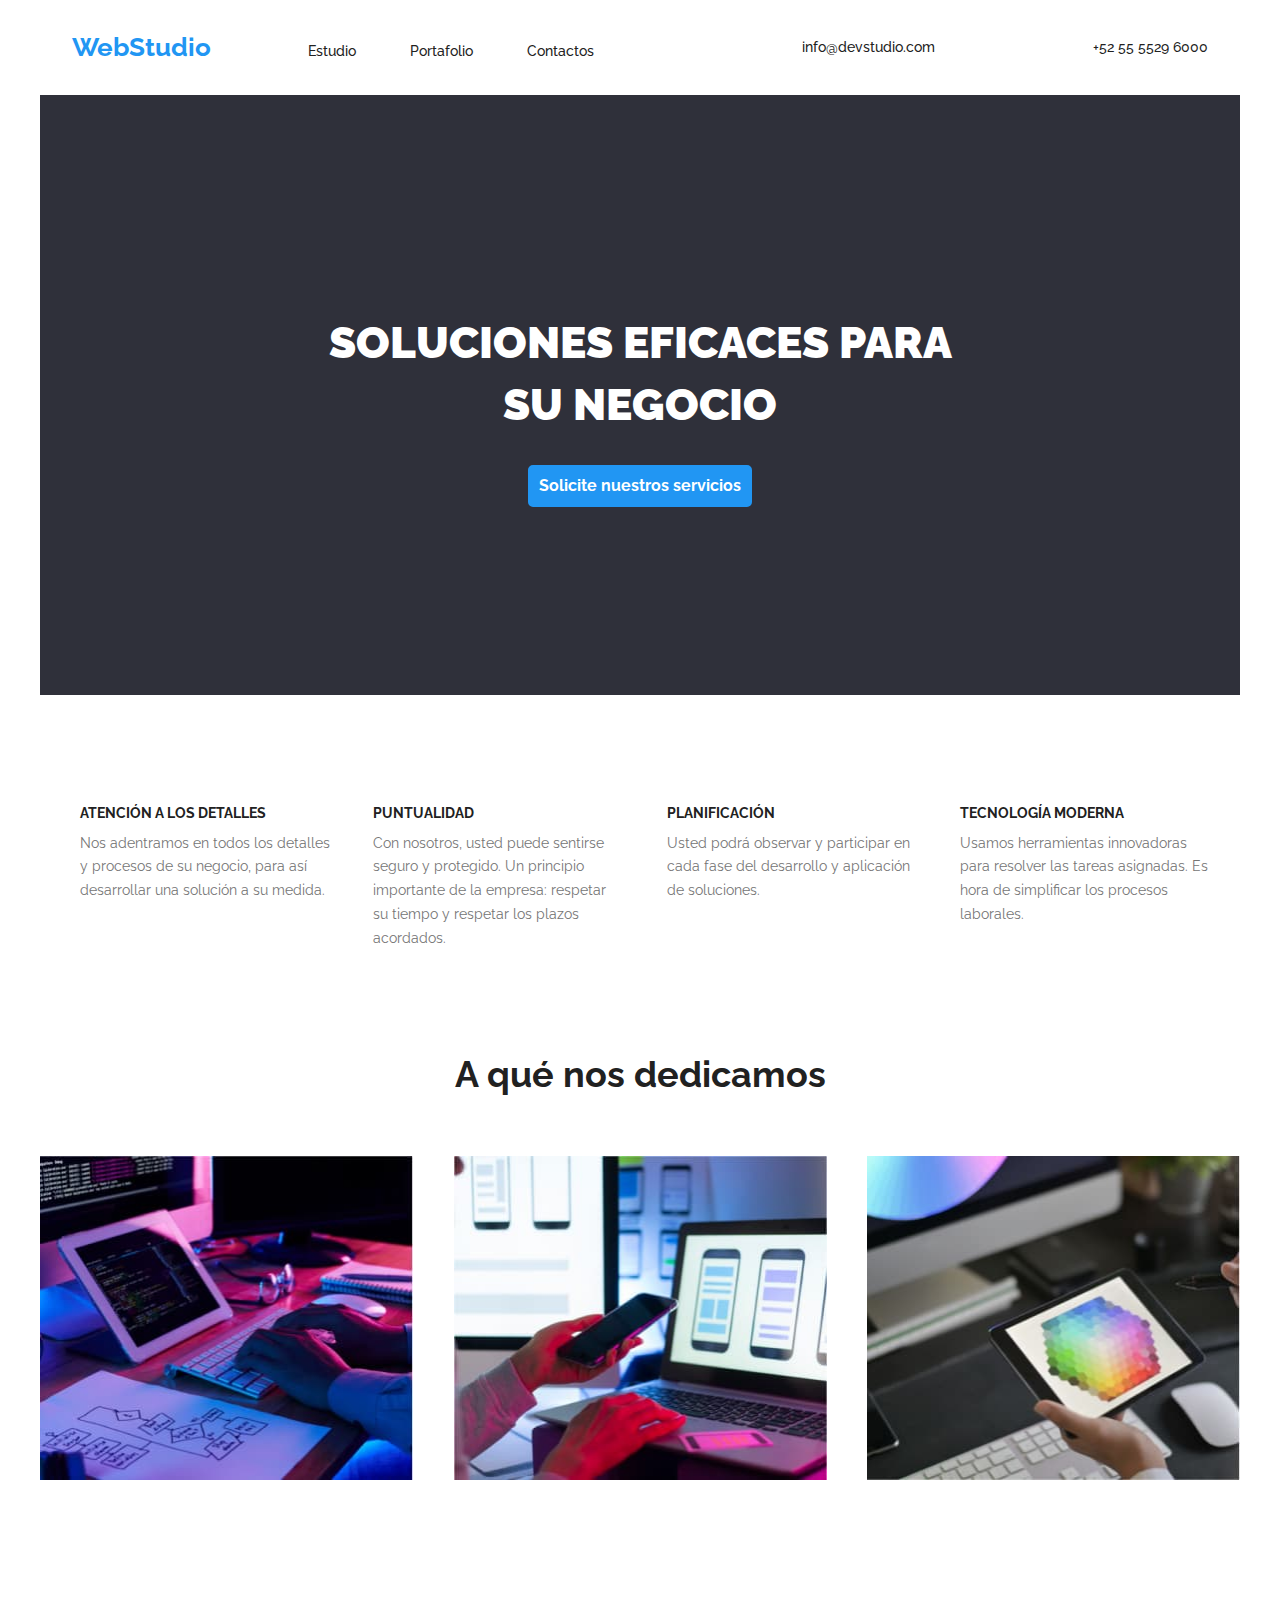
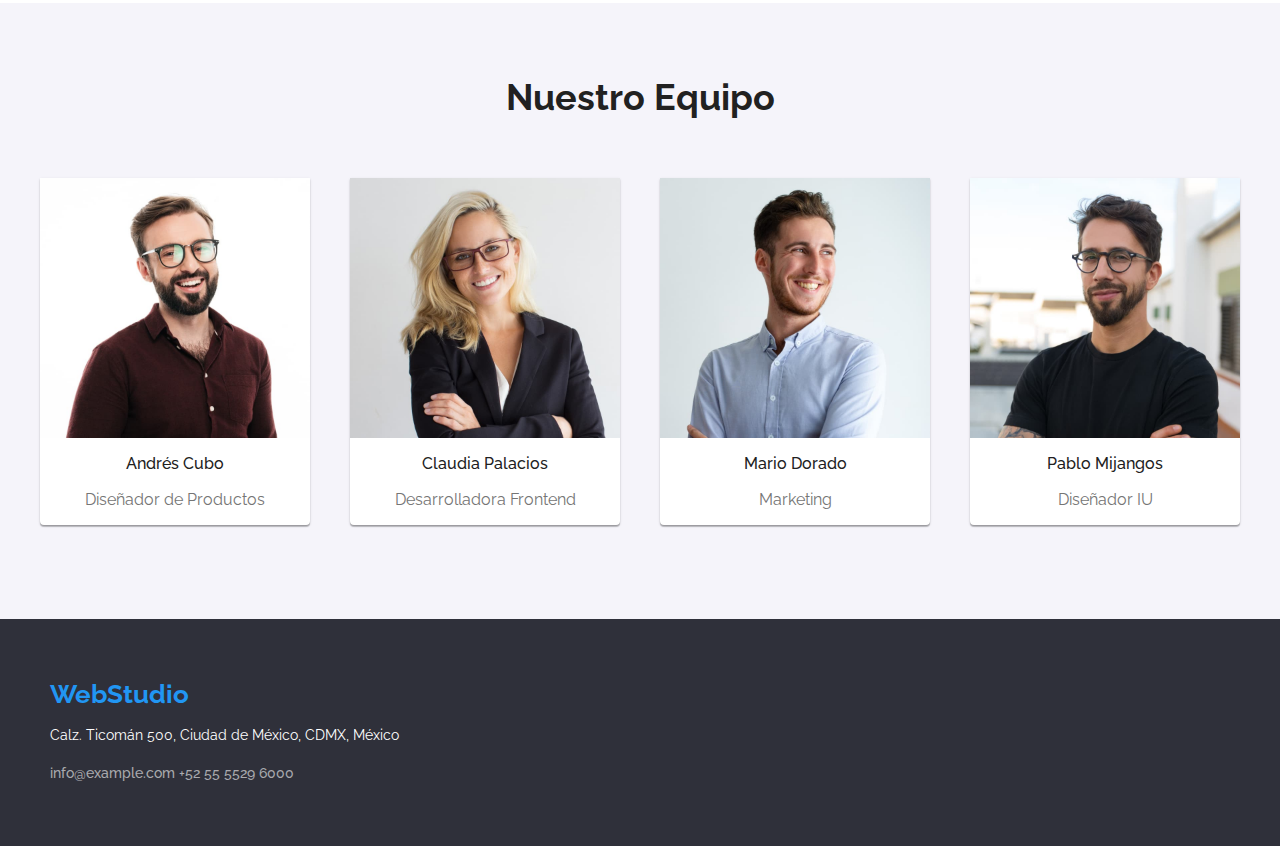
==== index.html @ 9aca6846 "files" ====
<!DOCTYPE html>
<html lang="es">
  <head>
    <meta charset="utf-8" />
    <meta http-equiv="X-UA-Compatible" content="IE=edge" />
    <title>Web Studio</title>
    <meta name="description" content="webstudioproject" />
    <meta name="viewport" content="width=device-width, initial-scale=1" />
    <link
      rel="stylesheet"
      href="https://cdnjs.cloudflare.com/ajax/libs/modern-normalize/1.0.0/modern-normalize.min.css"
    />
    <link rel="stylesheet" href="css/styles.css" />
    <link
      href="https://fonts.googleapis.com/css2?family=Raleway:wght@700&family=Roboto:wght@400;500;700;900&display=swap"
      rel="stylesheet"
    />
  </head>

  <body>
    <!-- Encabezado de la página -->
    <header>
      <div class="container nav-container">
        <nav>
          <!-- Navegación a otros sitios -->
          <a class="logo" href="/">WebStudio</a>
          <a class="active-link" href="index.html">Estudio</a>
          <a class="active-link" href="portfolio.html">Portafolio</a>
          <a class="active-link" href="">Contactos</a>
        </nav>

        <a class="contact-link" href="mailto:info@devstudio.com"
          >info@devstudio.com</a
        >
        <a class="contact-link" href="tel:+525555296000">+52 55 5529 6000</a>
      </div>
    </header>

    <!-- Contenido único de la página -->
    <main>
      <div class="container title-container">
        <h1 class="h1-title">Soluciones eficaces para su negocio</h1>
        <button class="button-index" type="button">
          Solicite nuestros servicios
        </button>
      </div>

      <!-- Valores de la compañía -->

      <section class="container">
        <div>
          <ul class="values-container">
            <li class="values">Atención a los detalles</li>
            <li class="values">Puntualidad</li>
            <li class="values">Planificación</li>
            <li class="values">Tecnología Moderna</li>
            <li class="values-description">
              Nos adentramos en todos los detalles y procesos de su negocio,
              para así desarrollar una solución a su medida.
            </li>
            <li class="values-description">
              Con nosotros, usted puede sentirse seguro y protegido. Un
              principio importante de la empresa: respetar su tiempo y respetar
              los plazos acordados.
            </li>
            <li class="values-description">
              Usted podrá observar y participar en cada fase del desarrollo y
              aplicación de soluciones.
            </li>
            <li class="values-description">
              Usamos herramientas innovadoras para resolver las tareas
              asignadas. Es hora de simplificar los procesos laborales.
            </li>
          </ul>
        </div>
      </section>

      <!-- A qué nos dedicamos -->

      <section class="container">
        <h2 class="h2-title">A qué nos dedicamos</h2>
        <div class="devices-images">
          <img
            src="images/imagen.jpg"
            alt="Sobre el escritorio, una tablet, teclado y manos digitando"
            width="373"
            height="324"
          />
          <img
            src="images/imagen1.jpg"
            alt="Un par de manos, una digitando en un portátil y la otra sosteniendo un celular"
            width="373"
            height="324"
          />
          <img
            src="images/imagen2.jpg"
            alt="Una tablet con fondo de colores"
            width="373"
            height="324"
          />
        </div>
      </section>

      <!-- Nuestro Equipo -->

      <section class="member-container">
        <div class="container">
          <h2 class="h2-title">Nuestro Equipo</h2>
          <div class="members-section">
            <div class="member-card">
              <img
                class="member-image"
                src="images/imagen3.jpg"
                alt="Foto de Andrés Cubo"
                width="270"
                height="260"
              />
              <h3 class="team-members">Andrés Cubo</h3>
              <p class="position">Diseñador de Productos</p>
            </div>
            <div class="member-card">
              <img
                class="member-image"
                src="images/imagen4.jpg"
                alt="Foto de Carla Palacios"
                width="270"
                height="260"
              />
              <h3 class="team-members">Claudia Palacios</h3>
              <p class="position">Desarrolladora Frontend</p>
            </div>
            <div class="member-card">
              <img
                class="member-image"
                src="images/imagen5.jpg"
                alt="Foto de Mario Dorado"
                width="270"
                height="260"
              />
              <h3 class="team-members">Mario Dorado</h3>
              <p class="position">Marketing</p>
            </div>
            <div class="member-card">
              <img
                class="member-image"
                src="images/imagen6.jpg"
                alt="Foto de Pablo Mijangos"
                width="270"
                height="260"
              />
              <h3 class="team-members">Pablo Mijangos</h3>
              <p class="position">Diseñador IU</p>
            </div>
          </div>
        </div>
      </section>
    </main>

    <!-- Pie de página -->

    <footer class="footer-container">
      <div class="container">
        <a class="logo" href="/">WebStudio</a>
        <address class="add">
          <p>Calz. Ticomán 500, Ciudad de México, CDMX, México</p>
          <a class="footer-contact-link" href="mailto:info@example.com"
            >info@example.com</a
          >
          <a class="footer-contact-link" href="tel:+525555296000"
            >+52 55 5529 6000</a
          >
        </address>
      </div>
    </footer>
  </body>
</html>
---- css/styles.css ----
body{
    color: #212121;
    font-family: 'Roboto', sans-serif;
    font-family: 'Raleway', sans-serif;
}

.container{
    width: 1200px;
    margin-left: auto;
    margin-right: auto;
}

/*Navegación a otros sitios*/

.nav-container{
    display: flex;
    padding: 32px;
    justify-content: space-between; 
    align-items: center;
}

.logo{
    color: #2196F3;
    font-family: Raleway !important;
    font-size: 26px;
    font-weight: 700;
    line-height: 1.2;
    text-decoration: none;
    margin-right: 93px;
}
.active-link{
    color: #212121;
    font-size: 14px;
    font-weight: 500;
    line-height: 1.2;
    text-decoration: none;
    margin-right: 50px;
}
.active-link:hover{
    color: #2196F3;
}

.contact-link{
    color: #212121;
    font-size: 14px;
    line-height: 1.2;
    font-weight: 500;
    text-decoration: none;
}

.contact-link:hover{
    color: #2196F3;
}

/*--------------------*/
/*Index*/
/*--------------------*/

/* Contenido único de la página*/

.title-container {
    display: flex;
    height: 600px;
    background-color: #2F303A;
    justify-content: center;
    align-items: center;
    flex-direction: column;
}
.h1-title{
    color: #FFFFFF;
    font-size: 44px;
    font-weight: 900;
    line-height: 1.4;
    text-transform: uppercase;
    text-align: center;
    padding-right: 280px;
    padding-left: 280px;
}

.button-index{
    color: #FFFFFF;
    background-color: #2196F3;
    border: 5px solid #2196F3;
    border-radius: 5px;
    font-size: 16px;
    line-height: 1.9;
    font-weight: 700;
    cursor: pointer;
    
}

/*Valores de la compañía*/

.values-container{
    display: flex;
    margin-right: 30px;
    padding-top: 95px;
    flex-direction: row;
    justify-content: space-between;
    flex-wrap: wrap;
   
}
.values{
    width: 250px;
    display: block;
    font-size: 14px;
    font-weight: 700;
    line-height: 1.1;
    text-transform: uppercase;
    padding-bottom: 10px;
}

.values-description{
    width: 250px;
    display: block;
    color: #757575 !important;
    font-size: 14px;
    line-height: 1.7;
}

/*Secciones*/

.h2-title{
    font-weight: 700;
    font-size: 36px;
    line-height: 1.2px;
    text-align: center;
    padding-top: 94px;
    padding-bottom: 50px;
}

.devices-images{
    display: flex;
    padding-bottom: 94px;
    justify-content: space-between;
}

.member-container{
    background-color:#F5F4FA;
}
.members-section{
    padding-bottom: 94px;
    display: flex;
    justify-content: space-between;
}

.member-card{
    box-sizing: border-box;
    width: 270px;
    background: #FFFFFF;
    box-shadow: 0px 1px 3px rgba(0, 0, 0, 0.12), 0px 1px 1px rgba(0, 0, 0, 0.14), 0px 2px 1px rgba(0, 0, 0, 0.2);
    border-radius: 0px 0px 4px 4px;
}

.member-image{
    display: block;
}

.team-members{
    font-weight: 500;
    font-size: 16px;
    line-height: 1.2;
    text-align: center;
}

.position{
    color: #757575;
    font-weight: 400;
    font-size: 16px;
    line-height: 1.2;
    text-align: center;
}

/*Pie de página*/

.footer-container{
    display: flex;
    padding-top: 60px;
    padding-bottom: 60px;
    padding-left: 20px;
    background-color: #2F303A;
    flex-wrap: wrap;
}

.add{
    color:#FFFFFF;
    font-style: normal;
    font-size: 14px;
    line-height: 1.7;
}

.footer-contact-link{
    color: rgba(255, 255, 255, 0.6);;
    font-style: normal;
    font-size: 14px;
    line-height: 1.2;
    font-weight: 500;
    text-decoration: none;
}

/*--------------------*/
/*Portfolio*/
/*--------------------*/

/*Contenido único de la página*/

.buttons{
    display: flex;
    margin-top: 106px;
    padding-bottom: 56px;
    justify-content: center;
    flex-basis: calc((100%-32px)/5);
}
.active-button{
    font-family: 'Roboto';
    font-size: 16px;
    line-height: 1.6;
    font-weight: 500;
    border:0;
    border-radius: 4px;
    padding: 6px 24px;
    margin-right: 8px;
}

.active-button:hover{
    color: #FFFFFF;
    background-color: #2196F3;
    cursor: pointer;
    box-shadow: 0px 3px 1px rgba(0, 0, 0, 0.1), 0px 1px 2px rgba(0, 0, 0, 0.08), 0px 2px 2px rgba(0, 0, 0, 0.12);
}

/*Secciones*/

.project-container{
    display: flex;
    padding: 20px;
    padding-bottom: 90px;
    flex-wrap: wrap;
    gap: 20px;
}

.card{
    box-sizing: border-box;
    width: 370px;
    background: #FFFFFF;
    border: 1px solid #EEEEEE;
    
}

.card:hover{
    cursor: pointer;
    box-shadow: 0px 1px 1px rgba(0, 0, 0, 0.12), 0px 4px 4px rgba(0, 0, 0, 0.06), 1px 4px 6px rgba(0, 0, 0, 0.16);
}

.card-image{
    display: block;
}

.card-heading{
    padding-right: 24px;
    padding-left: 24px;
}

.list-title{
    font-weight: 700;
    font-size: 18px;
    line-height: 2;
}

.list-description{
    color: #757575 !important;
    font-size: 16px;
    line-height: 1.9;
}

/*Pie de página*/

.social-media{
    display: flex;
    justify-content: center;
    align-self: flex-start;
    color: #FFFFFF;
    background-color: #2F303A;
    font-weight: 700;
    font-size: 14px;
    line-height: 1.1;
    text-transform: uppercase;
}
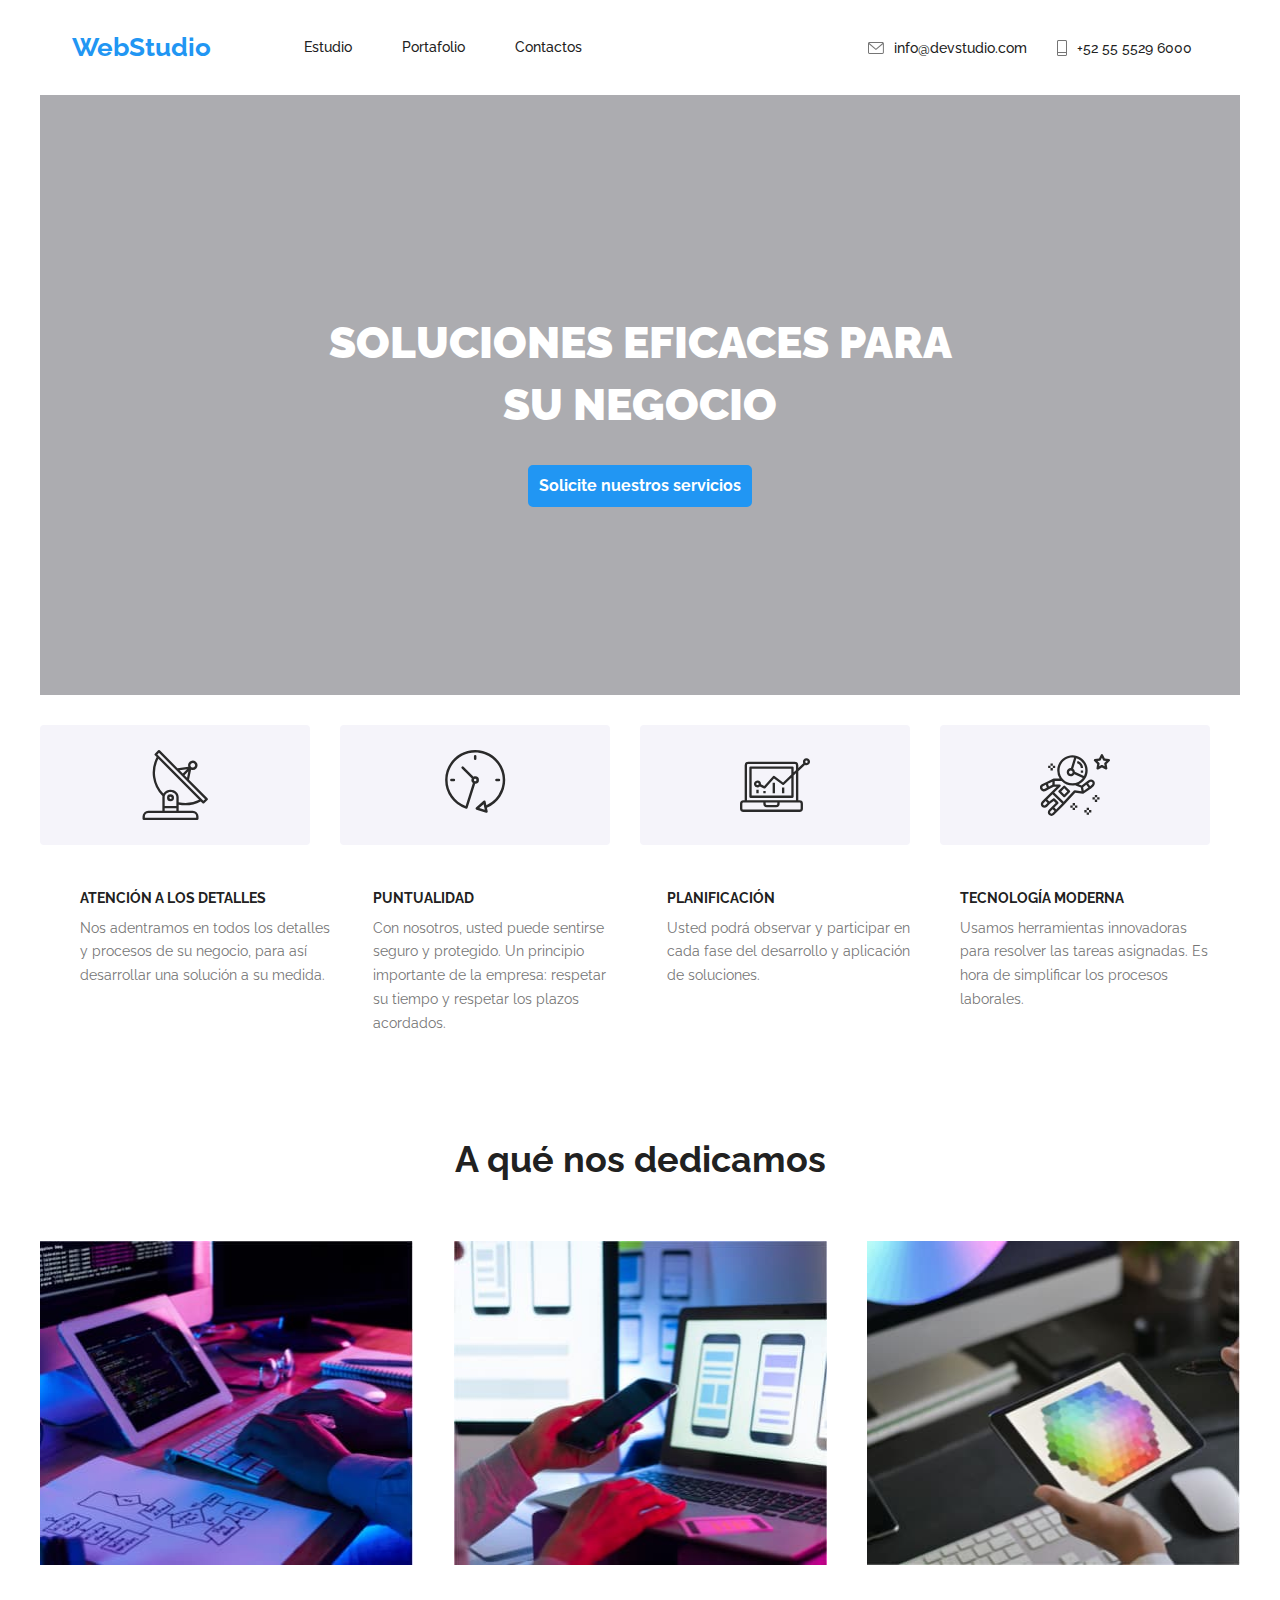
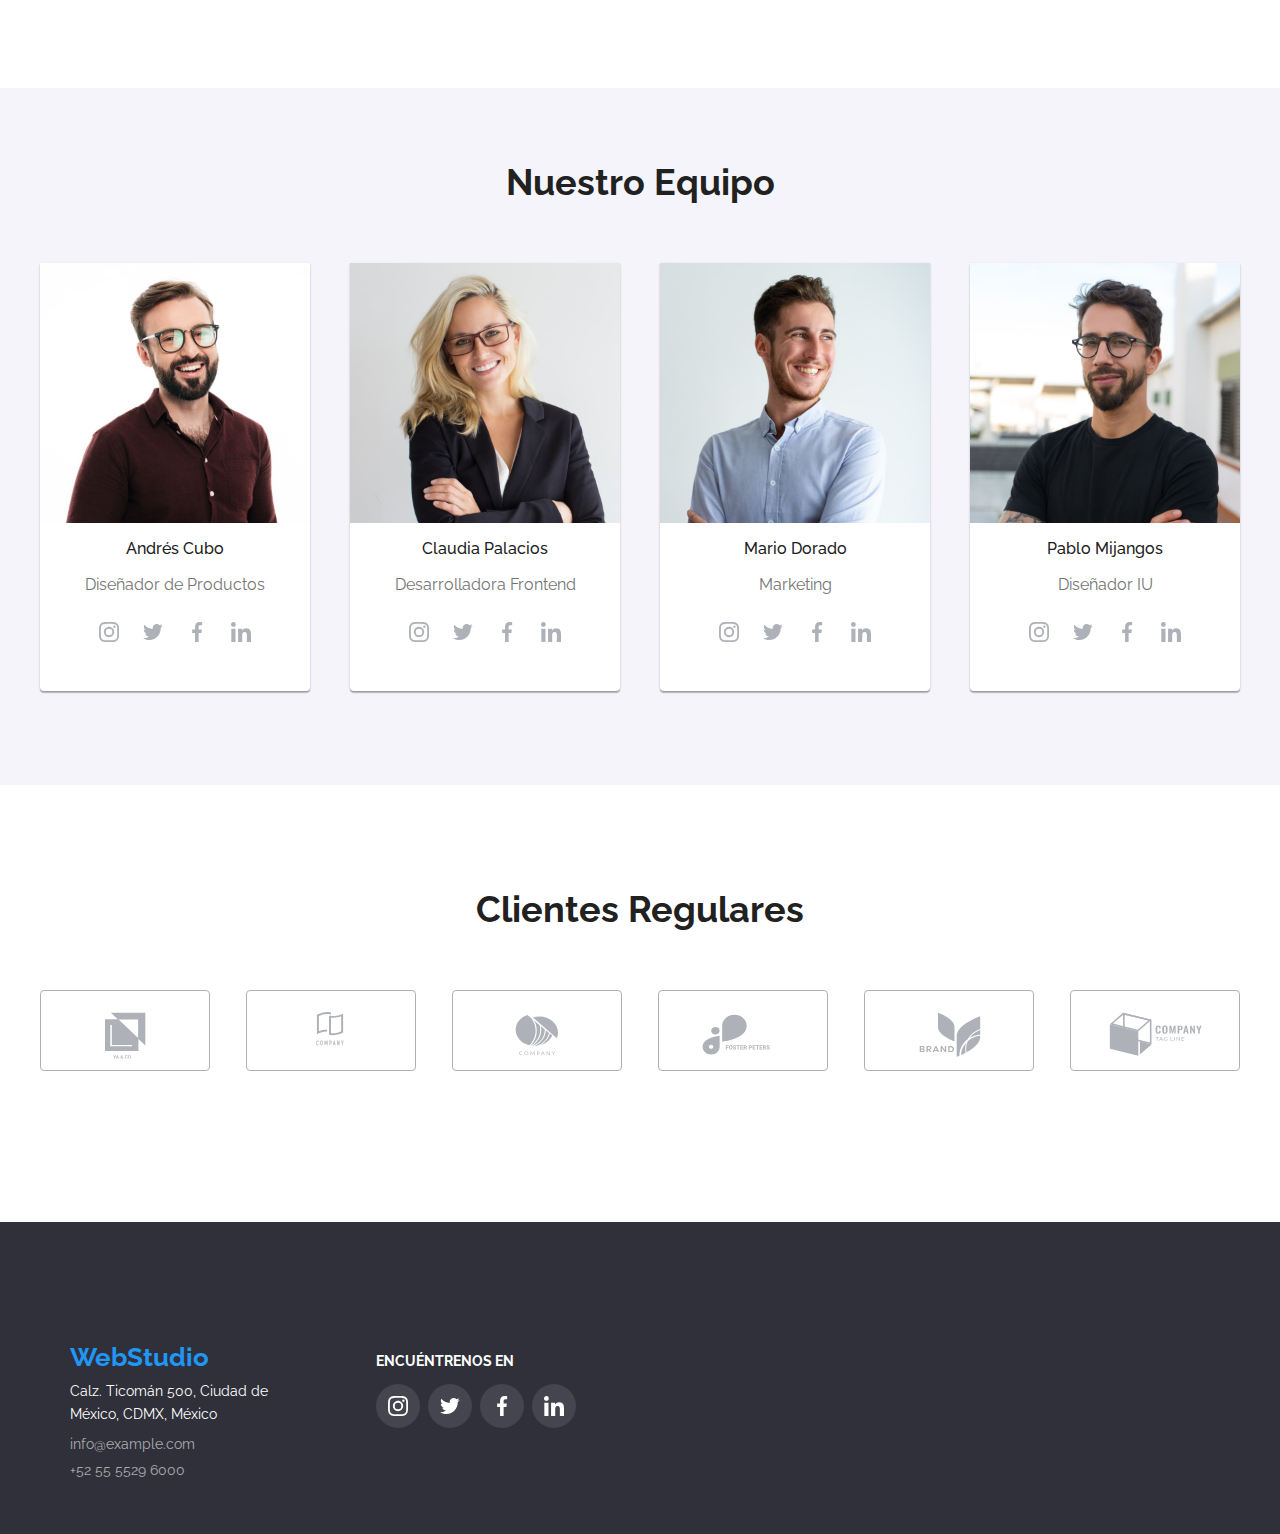
==== commit c78a942c: "svg" ====
--- a/index.html
+++ b/index.html
@@ -20,8 +20,8 @@
   <body>
     <!-- Encabezado de la página -->
     <header>
-      <div class="container nav-container">
-        <nav>
+      <div class="container">
+        <nav class="nav-container">
           <!-- Navegación a otros sitios -->
           <a class="logo" href="/">WebStudio</a>
           <a class="active-link" href="index.html">Estudio</a>
@@ -29,47 +29,104 @@
           <a class="active-link" href="">Contactos</a>
         </nav>
 
-        <a class="contact-link" href="mailto:info@devstudio.com"
-          >info@devstudio.com</a
-        >
-        <a class="contact-link" href="tel:+525555296000">+52 55 5529 6000</a>
+        <div class="contact-container">
+          <svg class="icon" width="16" height="16">
+            <use href="./images/symbol-defs.svg#icon-mail"></use>
+          </svg>
+          <a class="contact-link" href="mailto:info@devstudio.com"
+            >info@devstudio.com</a
+          >
+          <svg class="icon" width="10" height="16">
+            <use href="./images/symbol-defs.svg#icon-cel"></use>
+          </svg>
+          <a class="contact-link" href="tel:+525555296000">+52 55 5529 6000</a>
+        </div>
       </div>
     </header>
 
     <!-- Contenido único de la página -->
     <main>
-      <div class="container title-container">
-        <h1 class="h1-title">Soluciones eficaces para su negocio</h1>
-        <button class="button-index" type="button">
-          Solicite nuestros servicios
-        </button>
+      <div class="container-fluid">
+        <div class="container title-container">
+          <h1 class="h1-title">Soluciones eficaces para su negocio</h1>
+          <button class="button-index" type="button">
+            Solicite nuestros servicios
+          </button>
+        </div>
       </div>
 
       <!-- Valores de la compañía -->
 
       <section class="container">
+        <div class="values-container">
+          <svg class="icon-benefits" width="270" height="120">
+            <use
+              href="./images/symbol-defs.svg#icon-beneficio1"
+              width="70"
+              height="70"
+              x="100"
+              y="25"
+            ></use>
+          </svg>
+          <svg class="icon-benefits" width="270" height="120">
+            <use
+              href="./images/symbol-defs.svg#icon-beneficio2"
+              width="70"
+              height="70"
+              x="100"
+              y="25"
+            ></use>
+          </svg>
+          <svg class="icon-benefits" width="270" height="120">
+            <use
+              href="./images/symbol-defs.svg#icon-beneficio3"
+              width="70"
+              height="70"
+              x="100"
+              y="25"
+            ></use>
+          </svg>
+          <svg class="icon-benefits" width="270" height="120">
+            <use
+              href="./images/symbol-defs.svg#icon-beneficio4"
+              width="70"
+              height="70"
+              x="100"
+              y="25"
+            ></use>
+          </svg>
+        </div>
+
         <div>
-          <ul class="values-container">
-            <li class="values">Atención a los detalles</li>
-            <li class="values">Puntualidad</li>
-            <li class="values">Planificación</li>
-            <li class="values">Tecnología Moderna</li>
-            <li class="values-description">
-              Nos adentramos en todos los detalles y procesos de su negocio,
-              para así desarrollar una solución a su medida.
+          <ul class="values-container" style="list-style: none">
+            <li>
+              <span class="values"> Atención a los detalles </span>
+              <span class="values-description"
+                >Nos adentramos en todos los detalles y procesos de su negocio,
+                para así desarrollar una solución a su medida.</span
+              >
             </li>
-            <li class="values-description">
-              Con nosotros, usted puede sentirse seguro y protegido. Un
-              principio importante de la empresa: respetar su tiempo y respetar
-              los plazos acordados.
+            <li>
+              <span class="values"> Puntualidad </span>
+              <span class="values-description"
+                >Con nosotros, usted puede sentirse seguro y protegido. Un
+                principio importante de la empresa: respetar su tiempo y
+                respetar los plazos acordados.</span
+              >
             </li>
-            <li class="values-description">
-              Usted podrá observar y participar en cada fase del desarrollo y
-              aplicación de soluciones.
+            <li>
+              <span class="values"> Planificación </span>
+              <span class="values-description"
+                >Usted podrá observar y participar en cada fase del desarrollo y
+                aplicación de soluciones.</span
+              >
             </li>
-            <li class="values-description">
-              Usamos herramientas innovadoras para resolver las tareas
-              asignadas. Es hora de simplificar los procesos laborales.
+            <li>
+              <span class="values"> Tecnología Moderna </span>
+              <span class="values-description"
+                >Usamos herramientas innovadoras para resolver las tareas
+                asignadas. Es hora de simplificar los procesos laborales.</span
+              >
             </li>
           </ul>
         </div>
@@ -81,6 +138,7 @@
         <h2 class="h2-title">A qué nos dedicamos</h2>
         <div class="devices-images">
           <img
+            class="box"
             src="images/imagen.jpg"
             alt="Sobre el escritorio, una tablet, teclado y manos digitando"
             width="373"
@@ -117,6 +175,44 @@
               />
               <h3 class="team-members">Andrés Cubo</h3>
               <p class="position">Diseñador de Productos</p>
+              <div class="icon-container">
+                <svg class="icon-socialmedia" width="44" height="44">
+                  <use
+                    href="./images/symbol-defs.svg#icon-instagram"
+                    width="20"
+                    height="20"
+                    x="12"
+                    y="12"
+                  ></use>
+                </svg>
+                <svg class="icon-socialmedia" width="44" height="44">
+                  <use
+                    href="./images/symbol-defs.svg#icon-twiter"
+                    width="20"
+                    height="20"
+                    x="12"
+                    y="12"
+                  ></use>
+                </svg>
+                <svg class="icon-socialmedia" width="44" height="44">
+                  <use
+                    href="./images/symbol-defs.svg#icon-facebook"
+                    width="20"
+                    height="20"
+                    x="12"
+                    y="12"
+                  ></use>
+                </svg>
+                <svg class="icon-socialmedia" width="44" height="44">
+                  <use
+                    href="./images/symbol-defs.svg#icon-linkedin"
+                    width="20"
+                    height="20"
+                    x="12"
+                    y="12"
+                  ></use>
+                </svg>
+              </div>
             </div>
             <div class="member-card">
               <img
@@ -128,6 +224,44 @@
               />
               <h3 class="team-members">Claudia Palacios</h3>
               <p class="position">Desarrolladora Frontend</p>
+              <div class="icon-container">
+                <svg class="icon-socialmedia" width="44" height="44">
+                  <use
+                    href="./images/symbol-defs.svg#icon-instagram"
+                    width="20"
+                    height="20"
+                    x="12"
+                    y="12"
+                  ></use>
+                </svg>
+                <svg class="icon-socialmedia" width="44" height="44">
+                  <use
+                    href="./images/symbol-defs.svg#icon-twiter"
+                    width="20"
+                    height="20"
+                    x="12"
+                    y="12"
+                  ></use>
+                </svg>
+                <svg class="icon-socialmedia" width="44" height="44">
+                  <use
+                    href="./images/symbol-defs.svg#icon-facebook"
+                    width="20"
+                    height="20"
+                    x="12"
+                    y="12"
+                  ></use>
+                </svg>
+                <svg class="icon-socialmedia" width="44" height="44">
+                  <use
+                    href="./images/symbol-defs.svg#icon-linkedin"
+                    width="20"
+                    height="20"
+                    x="12"
+                    y="12"
+                  ></use>
+                </svg>
+              </div>
             </div>
             <div class="member-card">
               <img
@@ -139,6 +273,44 @@
               />
               <h3 class="team-members">Mario Dorado</h3>
               <p class="position">Marketing</p>
+              <div class="icon-container">
+                <svg class="icon-socialmedia" width="44" height="44">
+                  <use
+                    href="./images/symbol-defs.svg#icon-instagram"
+                    width="20"
+                    height="20"
+                    x="12"
+                    y="12"
+                  ></use>
+                </svg>
+                <svg class="icon-socialmedia" width="44" height="44">
+                  <use
+                    href="./images/symbol-defs.svg#icon-twiter"
+                    width="20"
+                    height="20"
+                    x="12"
+                    y="12"
+                  ></use>
+                </svg>
+                <svg class="icon-socialmedia" width="44" height="44">
+                  <use
+                    href="./images/symbol-defs.svg#icon-facebook"
+                    width="20"
+                    height="20"
+                    x="12"
+                    y="12"
+                  ></use>
+                </svg>
+                <svg class="icon-socialmedia" width="44" height="44">
+                  <use
+                    href="./images/symbol-defs.svg#icon-linkedin"
+                    width="20"
+                    height="20"
+                    x="12"
+                    y="12"
+                  ></use>
+                </svg>
+              </div>
             </div>
             <div class="member-card">
               <img
@@ -150,26 +322,176 @@
               />
               <h3 class="team-members">Pablo Mijangos</h3>
               <p class="position">Diseñador IU</p>
+              <div class="icon-container">
+                <svg class="icon-socialmedia" width="44" height="44">
+                  <use
+                    href="./images/symbol-defs.svg#icon-instagram"
+                    width="20"
+                    height="20"
+                    x="12"
+                    y="12"
+                  ></use>
+                </svg>
+                <svg class="icon-socialmedia" width="44" height="44">
+                  <use
+                    href="./images/symbol-defs.svg#icon-twiter"
+                    width="20"
+                    height="20"
+                    x="12"
+                    y="12"
+                  ></use>
+                </svg>
+                <svg class="icon-socialmedia" width="44" height="44">
+                  <use
+                    href="./images/symbol-defs.svg#icon-facebook"
+                    width="20"
+                    height="20"
+                    x="12"
+                    y="12"
+                  ></use>
+                </svg>
+                <svg class="icon-socialmedia" width="44" height="44">
+                  <use
+                    href="./images/symbol-defs.svg#icon-linkedin"
+                    width="20"
+                    height="20"
+                    x="12"
+                    y="12"
+                  ></use>
+                </svg>
+              </div>
             </div>
           </div>
         </div>
       </section>
+
+      <!-- Clientes Regulares -->
+
+      <section class="container">
+        <h2 class="h2-title">Clientes Regulares</h2>
+
+        <div class="customer-brands">
+          <svg class="icon-customer" width="170" height="81">
+            <use
+              href="./images/symbol-defs.svg#icon-company1"
+              width="41"
+              height="46.7"
+              x="64"
+              y="21"
+            ></use>
+          </svg>
+          <svg class="icon-customer" width="170" height="81">
+            <use
+              href="./images/symbol-defs.svg#icon-company2"
+              width="38.47"
+              height="34.05"
+              x="64"
+              y="21"
+            ></use>
+          </svg>
+          <svg class="icon-customer" width="170" height="81">
+            <use
+              href="./images/symbol-defs.svg#icon-company3"
+              width="43.46"
+              height="41.18"
+              x="62"
+              y="23"
+            ></use>
+          </svg>
+          <svg class="icon-customer" width="170" height="81">
+            <use
+              href="./images/symbol-defs.svg#icon-company4"
+              width="84.44"
+              height="41"
+              x="43"
+              y="23"
+            ></use>
+          </svg>
+          <svg class="icon-customer" width="170" height="81">
+            <use
+              href="./images/symbol-defs.svg#icon-company5"
+              width="62.54"
+              height="45.43"
+              x="54"
+              y="21"
+            ></use>
+          </svg>
+          <svg class="icon-customer" width="170" height="81">
+            <use
+              href="./images/symbol-defs.svg#icon-company6"
+              width="93.8"
+              height="44"
+              x="38"
+              y="21"
+            ></use>
+          </svg>
+        </div>
+      </section>
     </main>
 
     <!-- Pie de página -->
 
     <footer class="footer-container">
       <div class="container">
-        <a class="logo" href="/">WebStudio</a>
-        <address class="add">
-          <p>Calz. Ticomán 500, Ciudad de México, CDMX, México</p>
-          <a class="footer-contact-link" href="mailto:info@example.com"
-            >info@example.com</a
-          >
-          <a class="footer-contact-link" href="tel:+525555296000"
-            >+52 55 5529 6000</a
-          >
-        </address>
+        <div class="footer-container1">
+          <a class="logo" href="/">WebStudio</a>
+          <address class="add">
+            Calz. Ticomán 500, Ciudad de México, CDMX, México
+            <a class="footer-contact-link" href="mailto:info@example.com"
+              >info@example.com</a
+            >
+            <a class="footer-contact-link" href="tel:+525555296000"
+              >+52 55 5529 6000</a
+            >
+          </address>
+        </div>
+        <div class="footer-container2">
+          <p class="social-media">Encuéntrenos en</p>
+          <a href="/">
+            <svg class="icon-footer" width="44" height="44">
+              <use
+                href="./images/symbol-defs.svg#icon-instagram"
+                width="20"
+                height="20"
+                x="12"
+                y="12"
+              ></use>
+            </svg>
+          </a>
+          <a href="/">
+            <svg class="icon-footer" width="44" height="44">
+              <use
+                href="./images/symbol-defs.svg#icon-twiter"
+                width="20"
+                height="20"
+                x="12"
+                y="12"
+              ></use>
+            </svg>
+          </a>
+          <a href="/">
+            <svg class="icon-footer" width="44" height="44">
+              <use
+                href="./images/symbol-defs.svg#icon-facebook"
+                width="20"
+                height="20"
+                x="12"
+                y="12"
+              ></use>
+            </svg>
+          </a>
+          <a href="/">
+            <svg class="icon-footer" width="44" height="44">
+              <use
+                href="./images/symbol-defs.svg#icon-linkedin"
+                width="20"
+                height="20"
+                x="12"
+                y="12"
+              ></use>
+            </svg>
+          </a>
+        </div>
       </div>
     </footer>
   </body>
--- a/css/styles.css
+++ b/css/styles.css
@@ -13,9 +13,9 @@
 /*Navegación a otros sitios*/
 
 .nav-container{
-    display: flex;
+    display: inline-flex;
     padding: 32px;
-    justify-content: space-between; 
+    justify-content: flex-start; 
     align-items: center;
 }
 
@@ -28,6 +28,7 @@
     text-decoration: none;
     margin-right: 93px;
 }
+
 .active-link{
     color: #212121;
     font-size: 14px;
@@ -40,8 +41,24 @@
     color: #2196F3;
 }
 
+.contact-container{
+    display: inline-flex;
+    margin-left: 200px;
+    justify-content: flex-end; 
+    align-items: flex-start;
+}
+.icon{
+    display: inline-flex;
+    margin-right: 10px;
+    fill: #757575;
+}
+
+.icon:hover{
+    fill:#2196F3;
+}
 .contact-link{
     color: #212121;
+    margin-right: 30px;
     font-size: 14px;
     line-height: 1.2;
     font-weight: 500;
@@ -58,13 +75,24 @@
 
 /* Contenido único de la página*/
 
+.container-fluid {
+    height: 600px;
+    background-image: url(./images/fondo1.jpg);
+    background-repeat: no-repeat;
+    background-position: center;
+    background-size: cover;
+  }
+
 .title-container {
-    display: flex;
+    display: flex; 
     height: 600px;
-    background-color: #2F303A;
+    box-sizing: border-box;
+    margin-bottom: 82px;
+    background-color:rgba(47, 48, 58, 0.4);
     justify-content: center;
     align-items: center;
     flex-direction: column;
+     
 }
 .h1-title{
     color: #FFFFFF;
@@ -94,31 +122,39 @@
 .values-container{
     display: flex;
     margin-right: 30px;
-    padding-top: 95px;
+    padding-top: 30px;
     flex-direction: row;
     justify-content: space-between;
     flex-wrap: wrap;
-   
-}
+}
+
+.icon-benefits {
+    display: inline-flex;
+    justify-content: center;
+    background: #F5F4FA;
+    border-radius: 4px;
+    fill: #2a2a2a;
+  }
+
 .values{
+    display: block;
     width: 250px;
-    display: block;
     font-size: 14px;
     font-weight: 700;
     line-height: 1.1;
     text-transform: uppercase;
-    padding-bottom: 10px;
+    margin-bottom: 10px;
 }
 
 .values-description{
+    display: block;
     width: 250px;
-    display: block;
     color: #757575 !important;
     font-size: 14px;
     line-height: 1.7;
 }
 
-/*Secciones*/
+/*A qué nos dedicamos*/
 
 .h2-title{
     font-weight: 700;
@@ -135,6 +171,8 @@
     justify-content: space-between;
 }
 
+/*Nuestro Equipo*/
+
 .member-container{
     background-color:#F5F4FA;
 }
@@ -147,6 +185,7 @@
 .member-card{
     box-sizing: border-box;
     width: 270px;
+    height: 428px;
     background: #FFFFFF;
     box-shadow: 0px 1px 3px rgba(0, 0, 0, 0.12), 0px 1px 1px rgba(0, 0, 0, 0.14), 0px 2px 1px rgba(0, 0, 0, 0.2);
     border-radius: 0px 0px 4px 4px;
@@ -170,19 +209,71 @@
     line-height: 1.2;
     text-align: center;
 }
+.icon-container{
+    display: flex;
+    flex-direction: row;
+    justify-content: center;
+}
+.icon-socialmedia {
+    display: inline-flex;
+    justify-content: center;
+    background:#FFFFFF;
+    border-radius: 50px;
+    fill: #AFB1B8;
+    cursor: pointer;
+  }
+
+  .icon-socialmedia:hover {
+    background: #2196F3;
+    fill: #FFFFFF;
+  }
+
+/*Clientes Regulares*/
+
+.customer-brands{
+    display: flex;
+    margin-bottom: 151px;
+    justify-content: space-between;
+}
+
+.icon-customer {
+    display: inline-flex;
+    justify-content: center;
+    background:#FFFFFF;
+    border: 1px solid #AFB1B8;
+    border-radius: 4px;
+    fill: #AFB1B8;
+    cursor: pointer;
+  }
+
+  .icon-customer:hover {
+    background: #FFFFFF;
+    fill:  #2196F3;
+    border: 1px solid #2196F3;
+  }
 
 /*Pie de página*/
 
 .footer-container{
-    display: flex;
     padding-top: 60px;
-    padding-bottom: 60px;
     padding-left: 20px;
     background-color: #2F303A;
-    flex-wrap: wrap;
+}
+
+.footer-container1{
+    display: inline-flex;
+    height: 252px;
+    padding-top: 60px;
+    padding-left: 20px;
+    background-color: #2F303A;
+    flex-direction:column;
+   
 }
 
 .add{
+    display: block;
+    width: 231px;
+    margin-top: 6px;
     color:#FFFFFF;
     font-style: normal;
     font-size: 14px;
@@ -190,13 +281,50 @@
 }
 
 .footer-contact-link{
+    display: block;
+    width: 231px;
+    margin-top: 9px;
     color: rgba(255, 255, 255, 0.6);;
     font-style: normal;
     font-size: 14px;
     line-height: 1.2;
-    font-weight: 500;
+    font-weight: 400;
     text-decoration: none;
 }
+
+.footer-container2{
+    display: inline-flex;
+    width: 210px;
+    margin-left: 70px;
+    justify-content: flex-start;
+    align-items: baseline;
+    flex-wrap: wrap;
+}
+
+.social-media{
+    display: block;
+    align-self: baseline;
+    margin-right: 30px;
+    color: #FFFFFF;
+    font-weight: 700;
+    font-size: 14px;
+    line-height: 1.1;
+    text-transform: uppercase;
+}
+
+.icon-footer {
+    display: inline-block;
+    margin-right: 8px;
+    background:rgba(255, 255, 255, 0.1);
+    border-radius: 50px;
+    fill: #FFFFFF;
+    cursor: pointer;
+  }
+
+  .icon-footer:hover {
+    background: #2196F3;
+    fill: #FFFFFF;
+  }
 
 /*--------------------*/
 /*Portfolio*/
@@ -275,14 +403,3 @@
 
 /*Pie de página*/
 
-.social-media{
-    display: flex;
-    justify-content: center;
-    align-self: flex-start;
-    color: #FFFFFF;
-    background-color: #2F303A;
-    font-weight: 700;
-    font-size: 14px;
-    line-height: 1.1;
-    text-transform: uppercase;
-}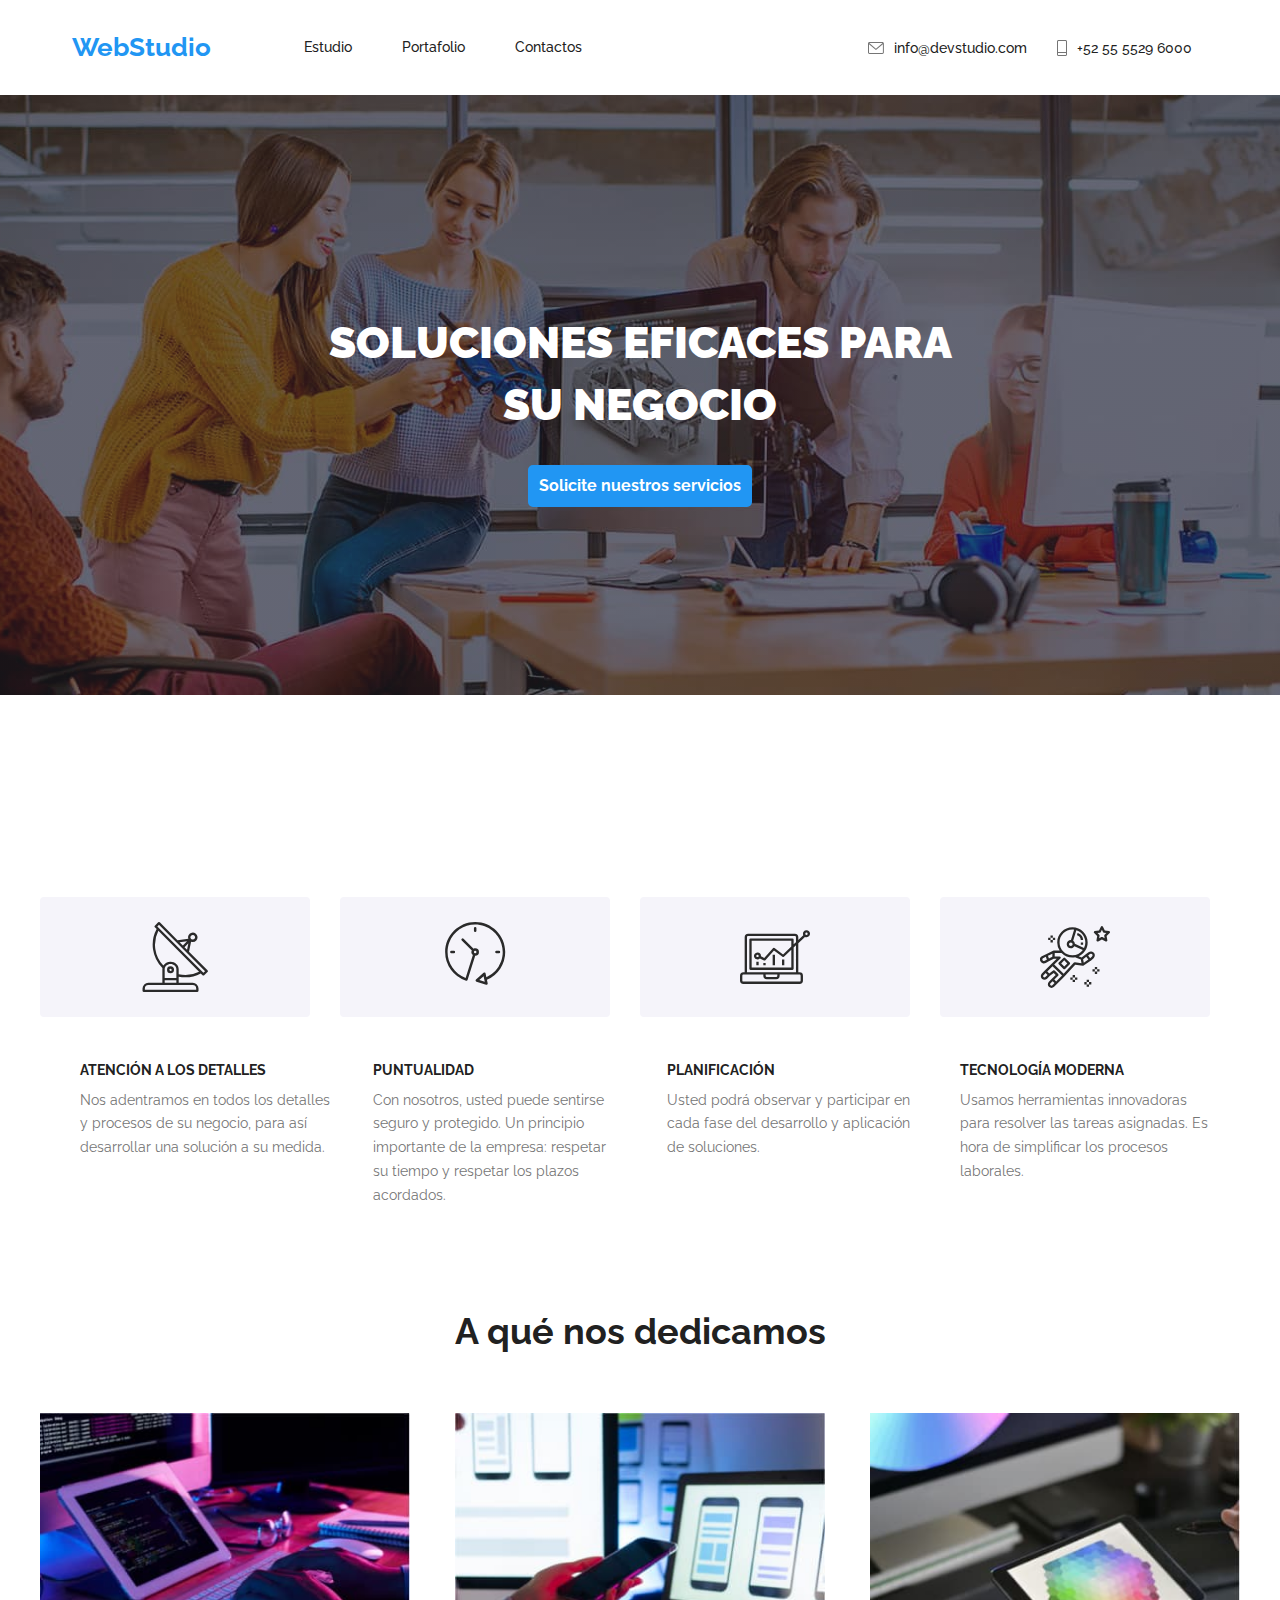
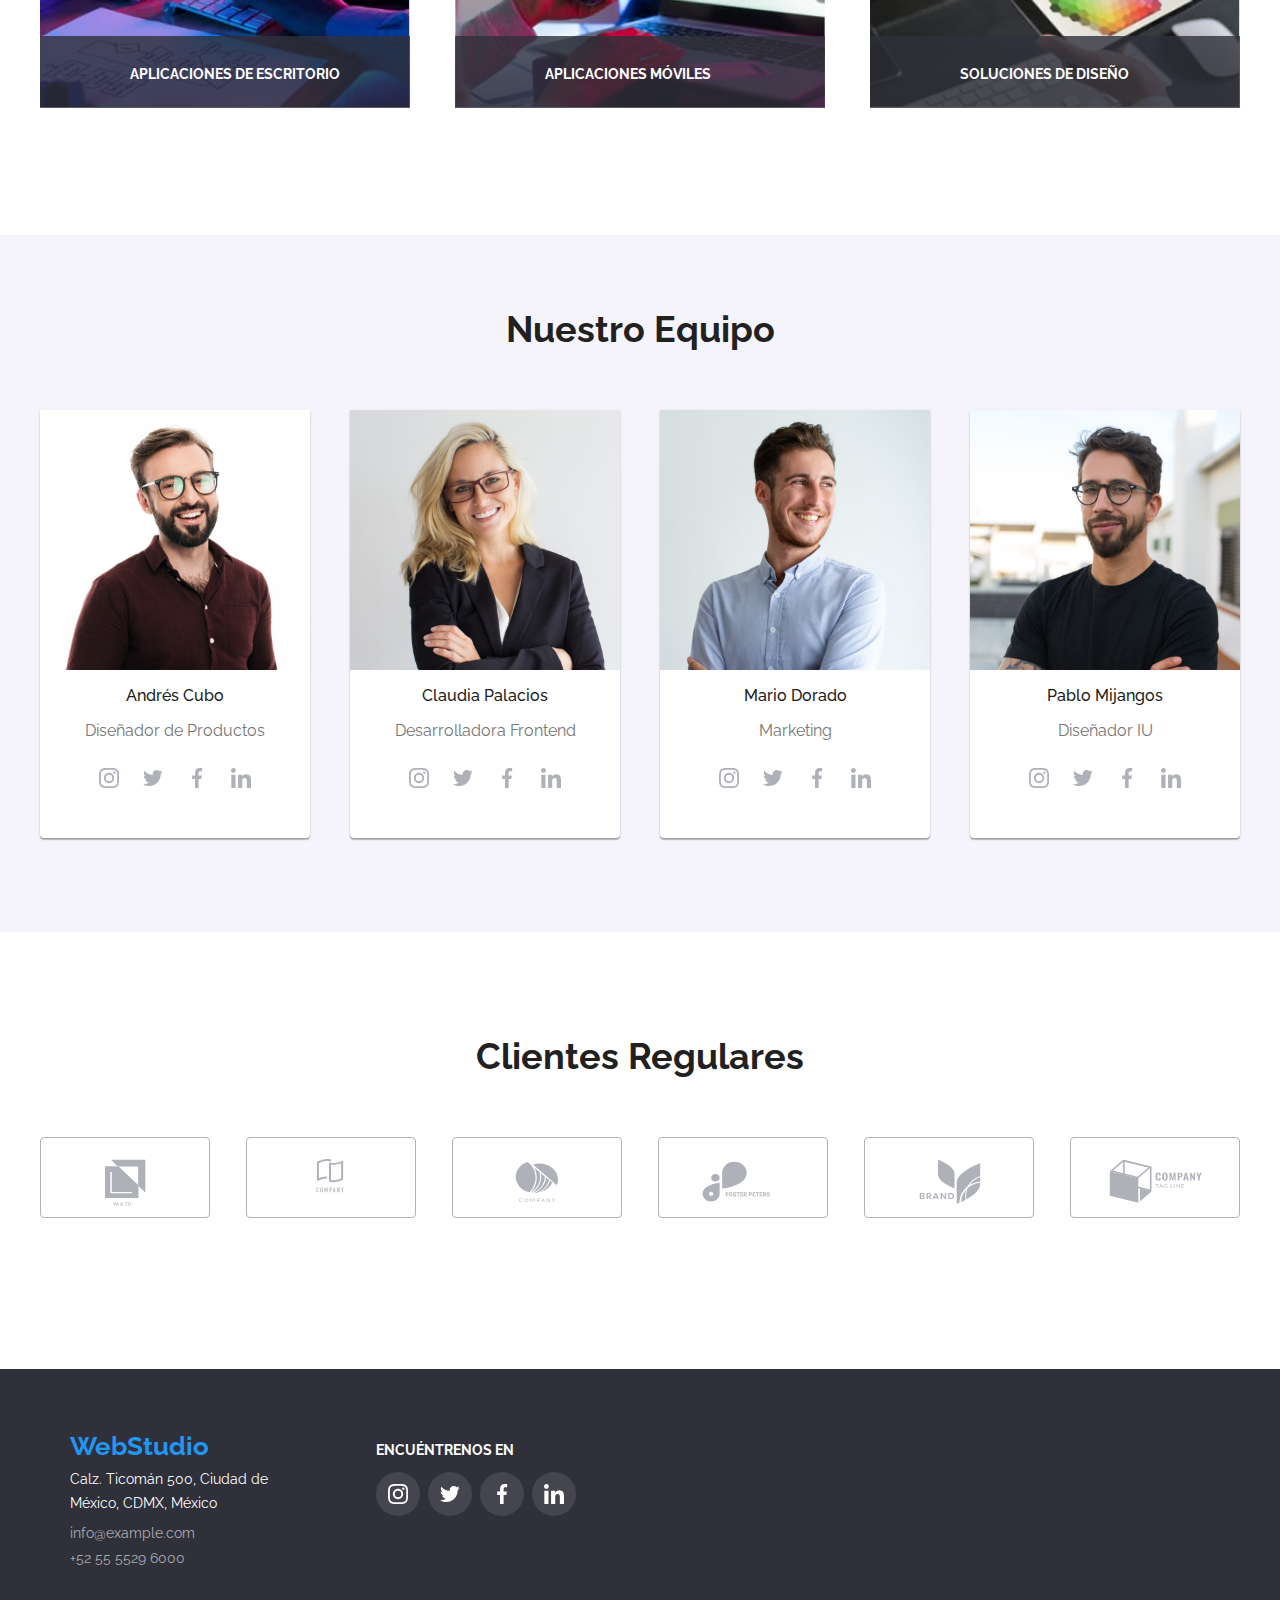
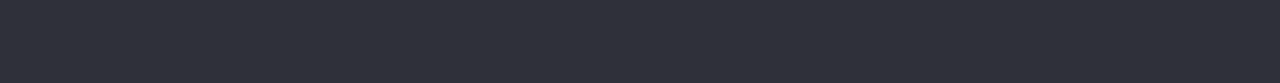
==== commit 07f6a054: "background" ====
--- a/index.html
+++ b/index.html
@@ -46,12 +46,13 @@
 
     <!-- Contenido único de la página -->
     <main>
-      <div class="container-fluid">
-        <div class="container title-container">
+      <div class="container">
+      <div class="title-container">
           <h1 class="h1-title">Soluciones eficaces para su negocio</h1>
           <button class="button-index" type="button">
             Solicite nuestros servicios
           </button>
+        </div>
         </div>
       </div>
 
@@ -136,27 +137,35 @@
 
       <section class="container">
         <h2 class="h2-title">A qué nos dedicamos</h2>
+        <div class="devices">
         <div class="devices-images">
-          <img
-            class="box"
+          <p class="text">APLICACIONES DE ESCRITORIO</p>
+          <img class="text-images"
             src="images/imagen.jpg"
             alt="Sobre el escritorio, una tablet, teclado y manos digitando"
             width="373"
             height="324"
           />
-          <img
+        </div>
+        <div class="devices-images">
+          <p class="text">APLICACIONES MÓVILES</p>
+          <img class="text-images"
             src="images/imagen1.jpg"
             alt="Un par de manos, una digitando en un portátil y la otra sosteniendo un celular"
             width="373"
             height="324"
           />
-          <img
+        </div>
+        <div class="devices-images">
+          <p class="text">SOLUCIONES DE DISEÑO</p>
+          <img class="text-images"
             src="images/imagen2.jpg"
             alt="Una tablet con fondo de colores"
             width="373"
             height="324"
           />
         </div>
+      </div>
       </section>
 
       <!-- Nuestro Equipo -->
--- a/css/styles.css
+++ b/css/styles.css
@@ -75,25 +75,35 @@
 
 /* Contenido único de la página*/
 
-.container-fluid {
+.title-container{
+    display: flex; 
     height: 600px;
-    background-image: url(./images/fondo1.jpg);
+    margin-bottom: 82px;
+    justify-content: center;
+    align-items: center;
+    flex-direction: column;
+}
+.title-container::before{
+    content: "";
+    width: 1600px;
+    height: 600px;
+    position: absolute;
+    background-image: url(fondo1.jpg);
     background-repeat: no-repeat;
     background-position: center;
     background-size: cover;
-  }
-
-.title-container {
-    display: flex; 
+    z-index: -1;
+}
+
+.title-container::after{
+    content: "";
+    width: 1600px;
     height: 600px;
-    box-sizing: border-box;
-    margin-bottom: 82px;
-    background-color:rgba(47, 48, 58, 0.4);
-    justify-content: center;
-    align-items: center;
-    flex-direction: column;
-     
-}
+    position: absolute;
+    background: linear-gradient(rgba(47, 48, 58, 0.4), rgba(47, 48, 58, 0.4));
+    z-index: -1;
+}
+
 .h1-title{
     color: #FFFFFF;
     font-size: 44px;
@@ -114,7 +124,6 @@
     line-height: 1.9;
     font-weight: 700;
     cursor: pointer;
-    
 }
 
 /*Valores de la compañía*/
@@ -130,6 +139,7 @@
 
 .icon-benefits {
     display: inline-flex;
+    margin-top: 90px;
     justify-content: center;
     background: #F5F4FA;
     border-radius: 4px;
@@ -165,10 +175,37 @@
     padding-bottom: 50px;
 }
 
-.devices-images{
+.devices{
     display: flex;
     padding-bottom: 94px;
     justify-content: space-between;
+    flex-direction: row;
+    position: relative; 
+}
+.devices-images{
+    position: relative; 
+}
+
+.devices-images::before{
+    content: "";
+    width: 370px;
+    height: 100%;
+    position: absolute;
+    background:linear-gradient(transparent 75%,rgba(47, 48, 58, 0.8)75%,rgba(47, 48, 58, 0.8)99%, transparent 99%);
+}
+
+.text-images{
+    width: 370px;
+    height: 294px;
+}
+
+.text{
+    position: absolute;
+    bottom: 15px;
+    color: #FFFFFF;
+    font-weight: 700;
+    font-size: 14px;
+    margin-left: 90px;
 }
 
 /*Nuestro Equipo*/
@@ -263,11 +300,9 @@
 .footer-container1{
     display: inline-flex;
     height: 252px;
-    padding-top: 60px;
     padding-left: 20px;
     background-color: #2F303A;
     flex-direction:column;
-   
 }
 
 .add{
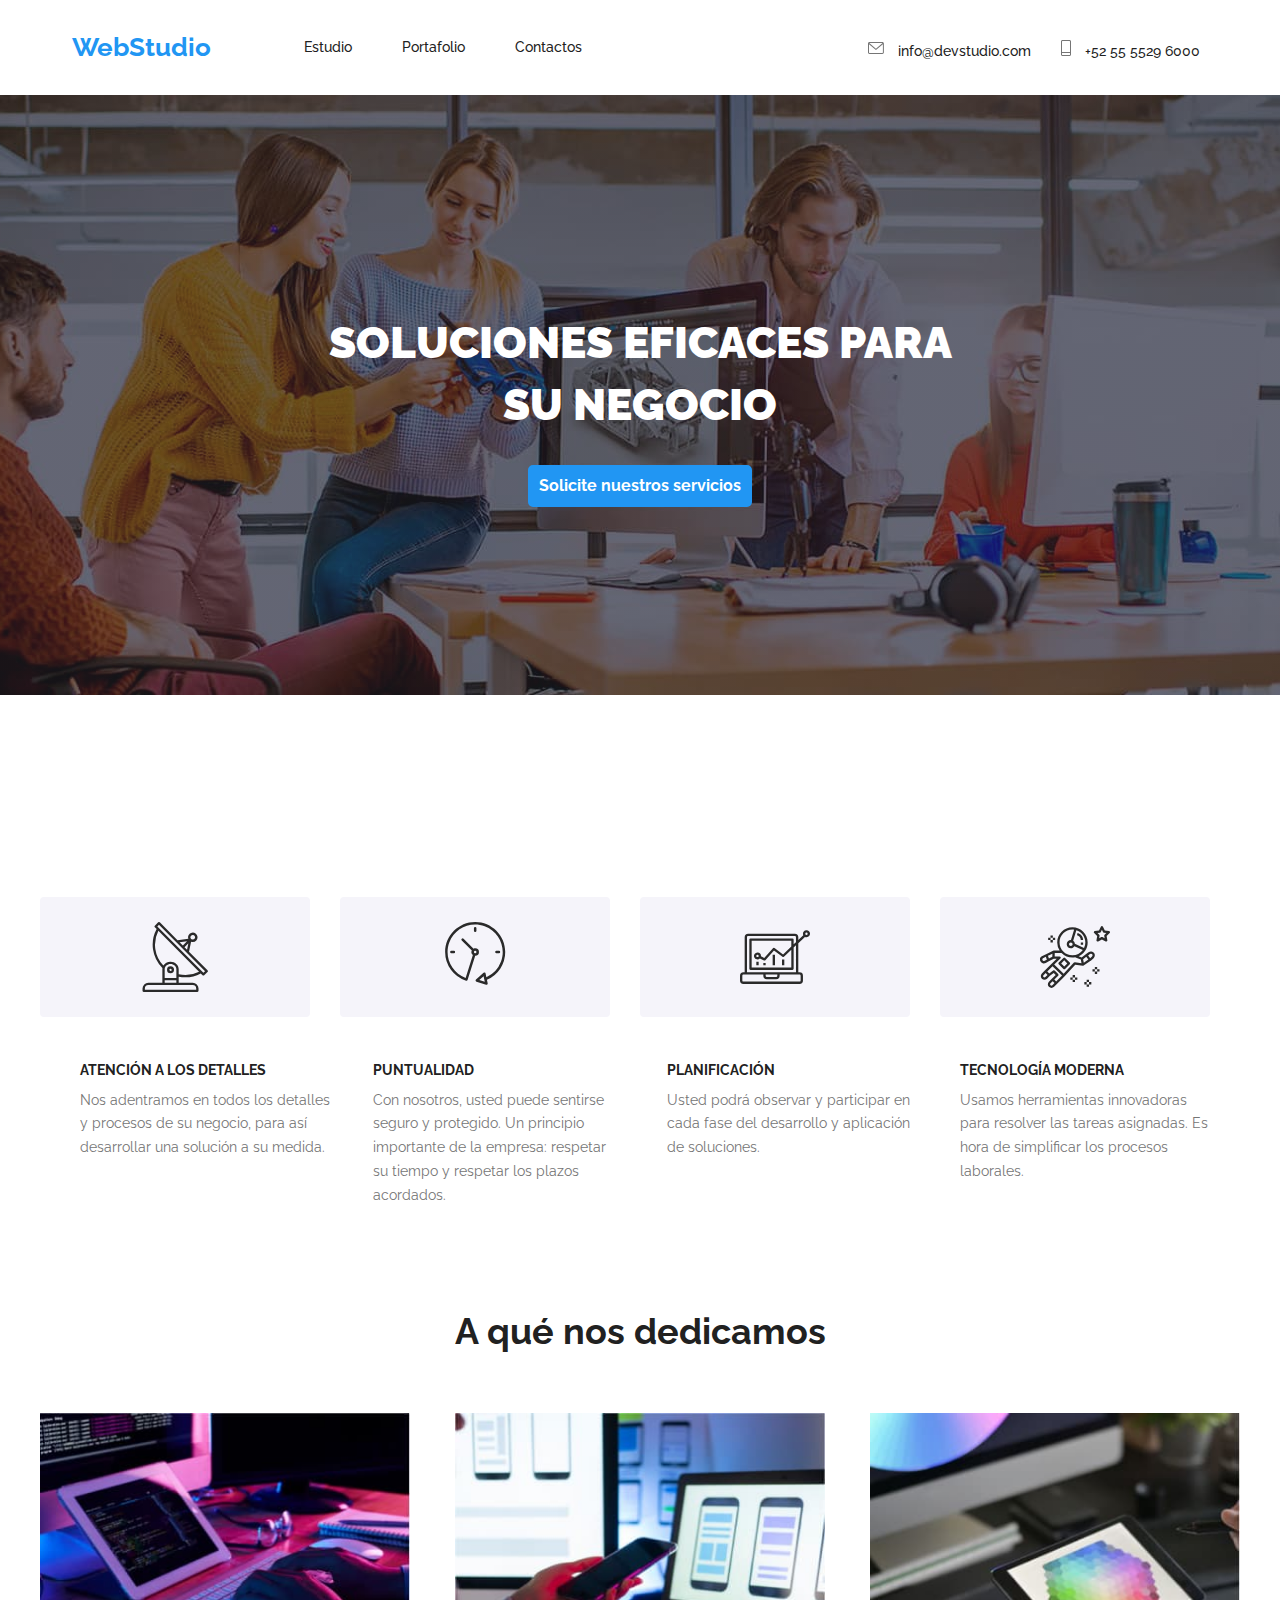
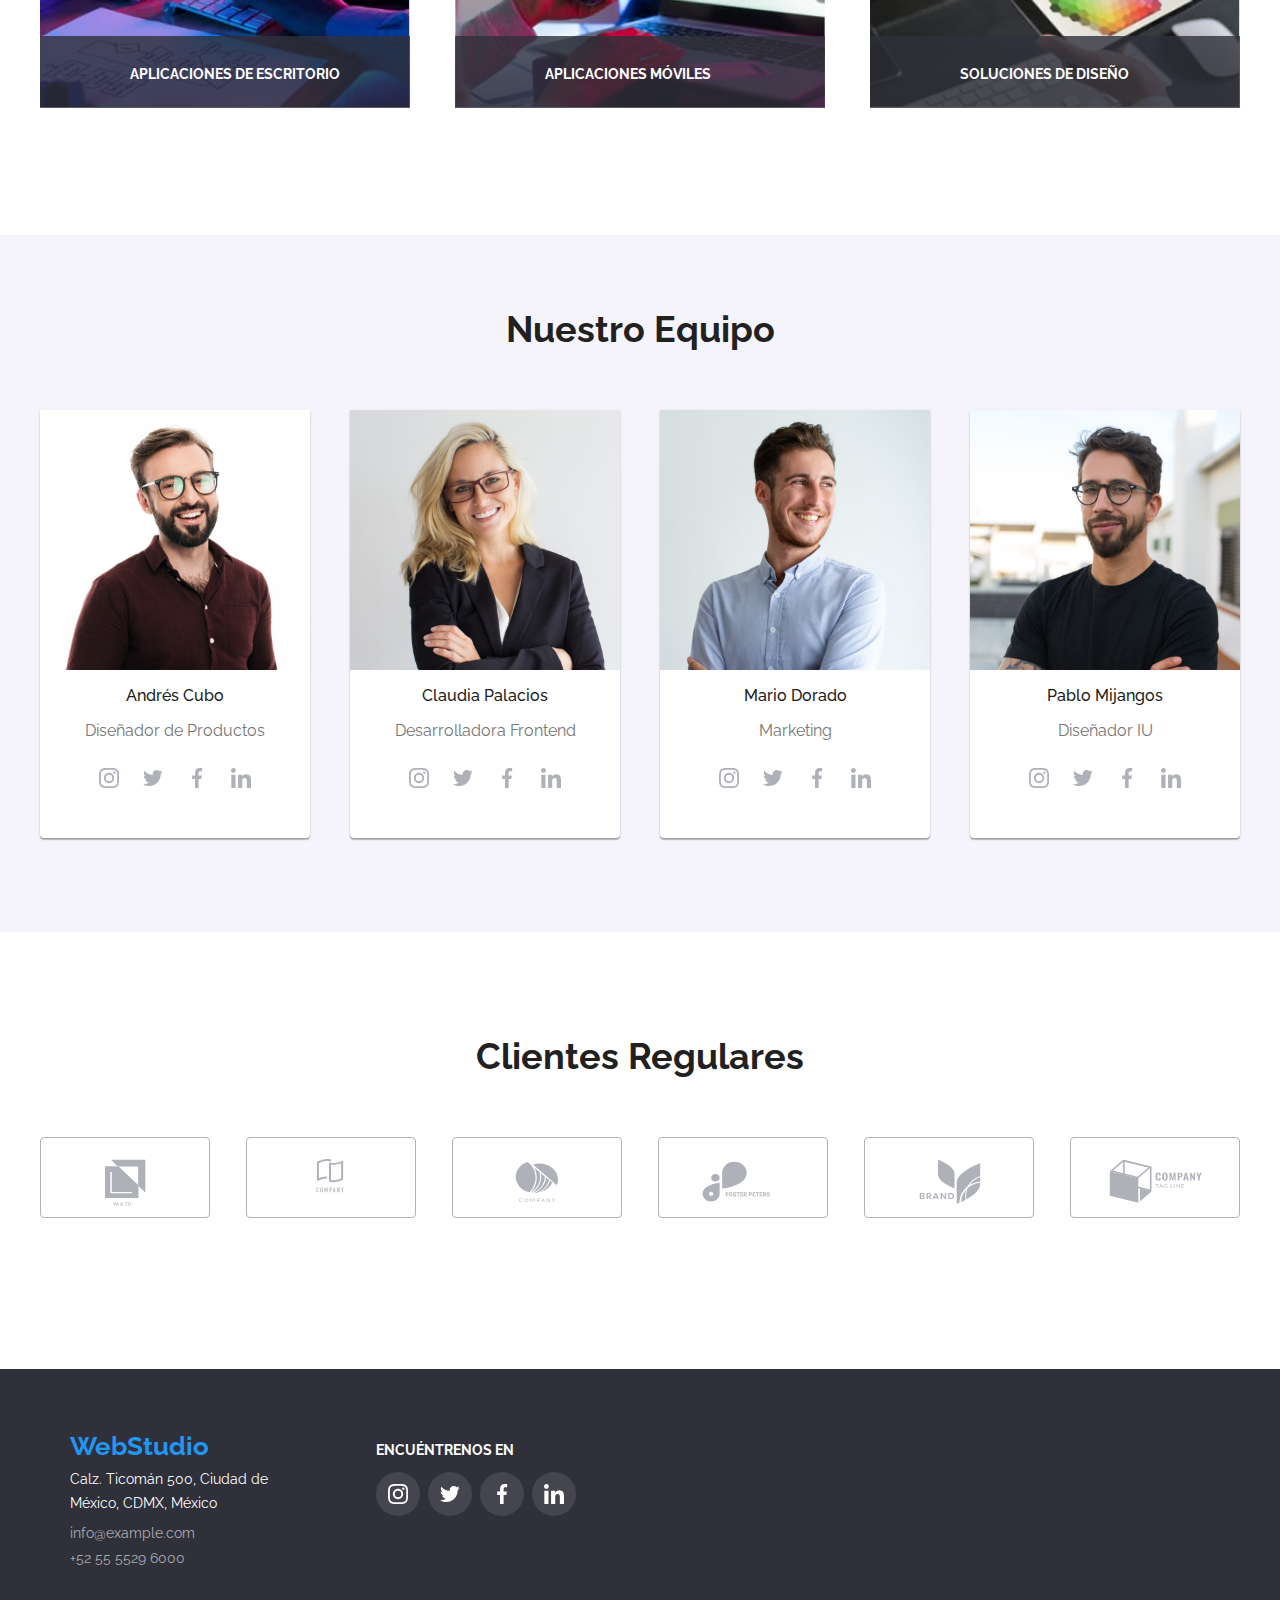
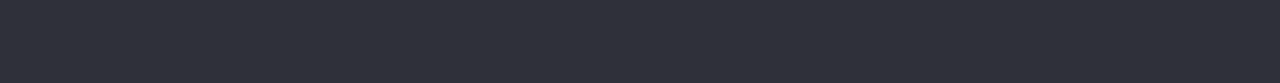
==== commit 191d332e: "hover" ====
--- a/index.html
+++ b/index.html
@@ -30,16 +30,19 @@
         </nav>
 
         <div class="contact-container">
-          <svg class="icon" width="16" height="16">
-            <use href="./images/symbol-defs.svg#icon-mail"></use>
-          </svg>
-          <a class="contact-link" href="mailto:info@devstudio.com"
-            >info@devstudio.com</a
+          <a class="contact-link" href="mailto:info@devstudio.com">
+            <svg class="icon" width="16" height="16">
+              <use href="./images/symbol-defs.svg#icon-mail"></use>
+            </svg>
+            info@devstudio.com</a
           >
-          <svg class="icon" width="10" height="16">
-            <use href="./images/symbol-defs.svg#icon-cel"></use>
-          </svg>
-          <a class="contact-link" href="tel:+525555296000">+52 55 5529 6000</a>
+
+          <a class="contact-link" href="tel:+525555296000"
+            ><svg class="icon" width="10" height="16">
+              <use href="./images/symbol-defs.svg#icon-cel"></use>
+            </svg>
+            +52 55 5529 6000</a
+          >
         </div>
       </div>
     </header>
@@ -47,12 +50,11 @@
     <!-- Contenido único de la página -->
     <main>
       <div class="container">
-      <div class="title-container">
+        <div class="title-container">
           <h1 class="h1-title">Soluciones eficaces para su negocio</h1>
           <button class="button-index" type="button">
             Solicite nuestros servicios
           </button>
-        </div>
         </div>
       </div>
 
@@ -138,34 +140,37 @@
       <section class="container">
         <h2 class="h2-title">A qué nos dedicamos</h2>
         <div class="devices">
-        <div class="devices-images">
-          <p class="text">APLICACIONES DE ESCRITORIO</p>
-          <img class="text-images"
-            src="images/imagen.jpg"
-            alt="Sobre el escritorio, una tablet, teclado y manos digitando"
-            width="373"
-            height="324"
-          />
-        </div>
-        <div class="devices-images">
-          <p class="text">APLICACIONES MÓVILES</p>
-          <img class="text-images"
-            src="images/imagen1.jpg"
-            alt="Un par de manos, una digitando en un portátil y la otra sosteniendo un celular"
-            width="373"
-            height="324"
-          />
-        </div>
-        <div class="devices-images">
-          <p class="text">SOLUCIONES DE DISEÑO</p>
-          <img class="text-images"
-            src="images/imagen2.jpg"
-            alt="Una tablet con fondo de colores"
-            width="373"
-            height="324"
-          />
-        </div>
-      </div>
+          <div class="devices-images">
+            <p class="text">APLICACIONES DE ESCRITORIO</p>
+            <img
+              class="text-images"
+              src="images/imagen.jpg"
+              alt="Sobre el escritorio, una tablet, teclado y manos digitando"
+              width="373"
+              height="324"
+            />
+          </div>
+          <div class="devices-images">
+            <p class="text">APLICACIONES MÓVILES</p>
+            <img
+              class="text-images"
+              src="images/imagen1.jpg"
+              alt="Un par de manos, una digitando en un portátil y la otra sosteniendo un celular"
+              width="373"
+              height="324"
+            />
+          </div>
+          <div class="devices-images">
+            <p class="text">SOLUCIONES DE DISEÑO</p>
+            <img
+              class="text-images"
+              src="images/imagen2.jpg"
+              alt="Una tablet con fondo de colores"
+              width="373"
+              height="324"
+            />
+          </div>
+        </div>
       </section>
 
       <!-- Nuestro Equipo -->
--- a/css/styles.css
+++ b/css/styles.css
@@ -47,15 +47,13 @@
     justify-content: flex-end; 
     align-items: flex-start;
 }
+
 .icon{
     display: inline-flex;
     margin-right: 10px;
     fill: #757575;
 }
 
-.icon:hover{
-    fill:#2196F3;
-}
 .contact-link{
     color: #212121;
     margin-right: 30px;
@@ -67,6 +65,10 @@
 
 .contact-link:hover{
     color: #2196F3;
+}
+
+.contact-link:hover .icon{
+    fill: #2196F3;
 }
 
 /*--------------------*/
@@ -83,6 +85,7 @@
     align-items: center;
     flex-direction: column;
 }
+
 .title-container::before{
     content: "";
     width: 1600px;
